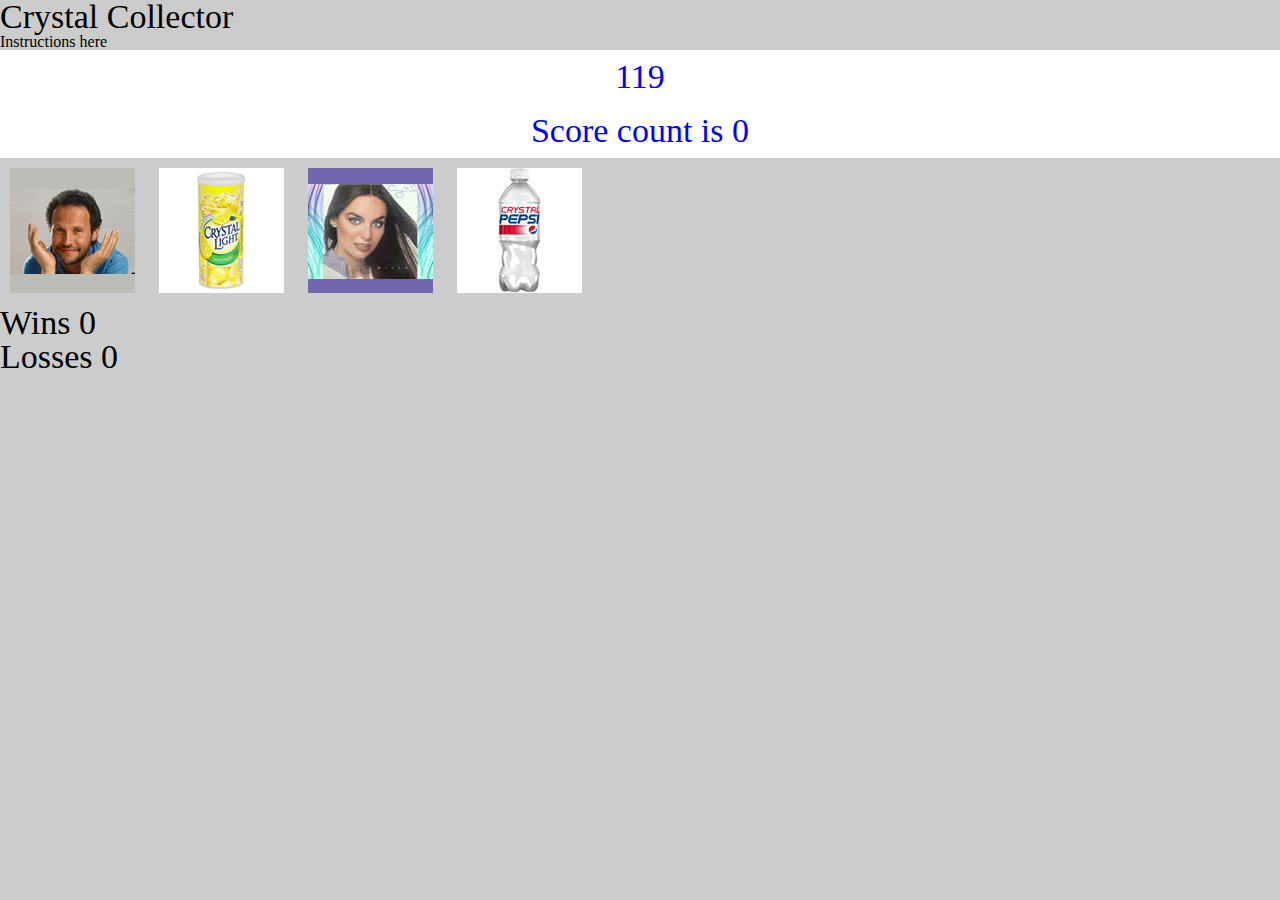
==== index3.html @ cc0ae569 "new clickToPlay function to solve looping issue" ====
<!DOCTYPE html>
<html lang="en">

<head>
    <meta charset="UTF-8">
    <title>Crystal Game</title>
     <script src="https://cdnjs.cloudflare.com/ajax/libs/jquery/3.2.1/jquery.min.js"></script>
    <!-- Added a link to Bootstrap-->
    <link rel="stylesheet" href="https://maxcdn.bootstrapcdn.com/bootstrap/3.3.6/css/bootstrap.min.css" integrity="sha384-1q8mTJOASx8j1Au+a5WDVnPi2lkFfwwEAa8hDDdjZlpLegxhjVME1fgjWPGmkzs7" crossorigin="anonymous">
    <link rel="stylesheet" type="text/css" href="assets/css/reset.css">
    <link rel="stylesheet" type="text/css" href="assets/css/style.css">
</head>

<body>
    <div class="container">
        <header class="row">
            <div class="col-lg-12">
                <h1>Crystal Collector</h1>
                <p>Instructions here</p>
                <!--  <button type="button" class="btn btn-warning" onclick="gameStart();">START!</button> -->
            </div>
        </header>
        <!-- end header row -->
        <div class="row">
            <div class="col-lg-4">
                <div class="row">
                    <div class="col-lg-12">
                        <div id="targetNumber"></div>
                    </div>
                </div>
                <div class="row">
                    <div class="col-lg-12">
                        <h1 id="scoreCount"></h1>
                    </div>
                </div>
            </div>
            <div class="col-lg-8 ">
                <img class="crystalImg" src="assets/images/billy.jpg" alt="Billy" id="billy" />
                <img class="crystalImg" src="assets/images/light.jpg" alt="Light" id="light" />
                <img class="crystalImg" src="assets/images/gayle.jpg" alt="Gayle" id="gayle" />
                <img class="crystalImg" src="assets/images/pepsi.jpg" alt="Pepsi" id="pepsi" />
            </div>
        </div>
        <!-- end main game row -->
        <div class="row">
            <div class="col-lg-6">
                <div id="totalWins"></div>
            </div>
            <div class="col-lg-6">
                <div id="totalLosses"></div>
            </div>
        </div>
        <!-- end wins/losses row -->
    </div>
    <!--  end main container -->

    
    <script type="text/javascript" src="assets/javascript/game3.js"></script>
   
    </body>

</html>
---- assets/css/style.css ----
/*Crystal Game Style*/

body {
	background-color: #ccc;
	
}

h1 {
	font-size: 34px;
}


#scoreCount {
	background-color: #fff;
	color: blue;
	padding: 10px;
	text-align: center;
}

#targetNumber {
	background-color: #fff;
	color: blue;
	padding: 10px;
	text-align: center;
}

.crystalImg {
	padding: 10px;
	margin: 0 auto;
}
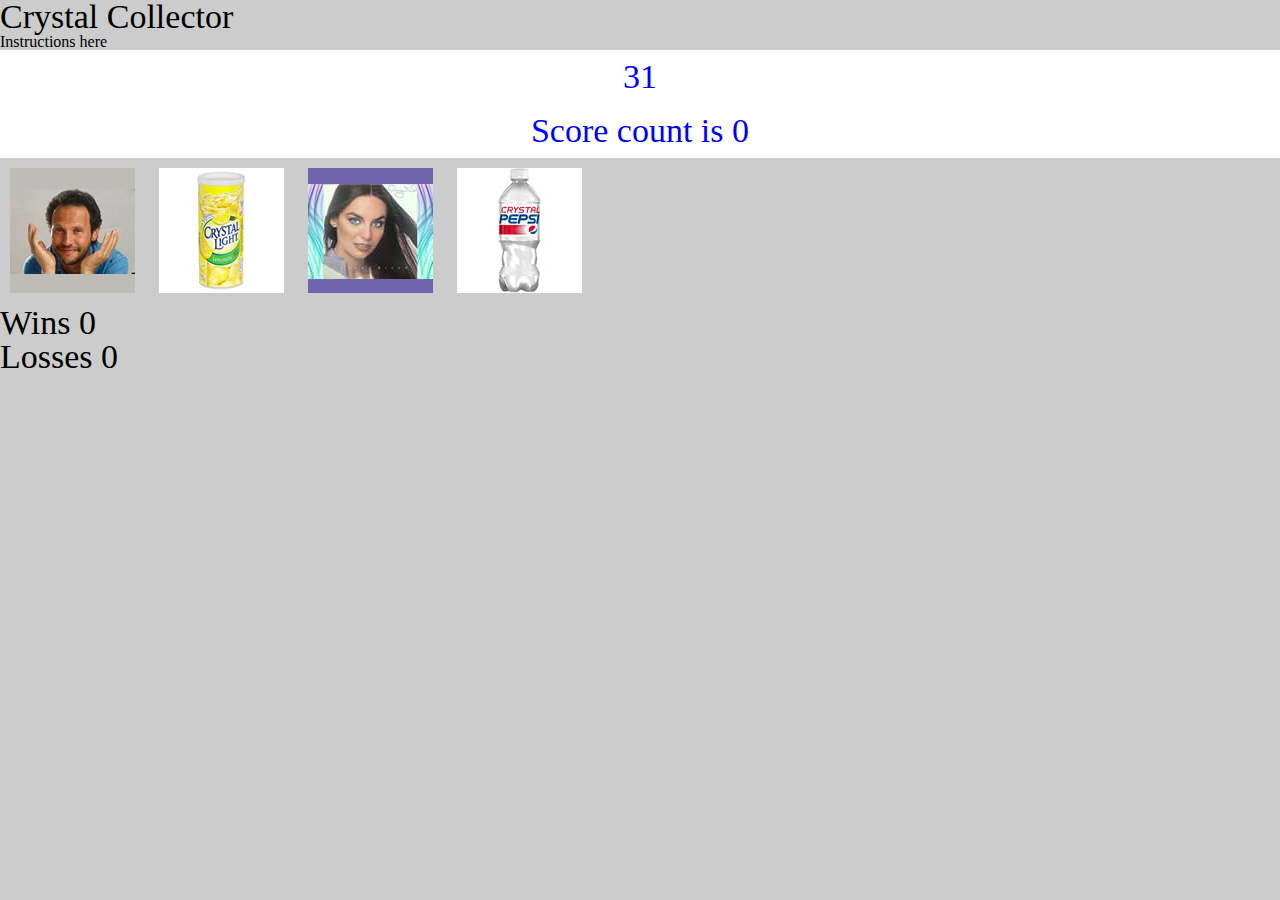
==== commit 939e8060: "1st round works. 2nd round gives multiple click results for each single click. Console.log'd AF sear" ====
--- a/index3.html
+++ b/index3.html
@@ -25,12 +25,12 @@
             <div class="col-lg-4">
                 <div class="row">
                     <div class="col-lg-12">
-                        <div id="targetNumber"></div>
+                        <div id="targetNumberHolder"></div>
                     </div>
                 </div>
                 <div class="row">
                     <div class="col-lg-12">
-                        <h1 id="scoreCount"></h1>
+                        <h1 id="scoreCountHolder"></h1>
                     </div>
                 </div>
             </div>
@@ -44,10 +44,10 @@
         <!-- end main game row -->
         <div class="row">
             <div class="col-lg-6">
-                <div id="totalWins"></div>
+                <div id="totalWinsHolder"></div>
             </div>
             <div class="col-lg-6">
-                <div id="totalLosses"></div>
+                <div id="totalLossesHolder"></div>
             </div>
         </div>
         <!-- end wins/losses row -->
--- a/assets/css/style.css
+++ b/assets/css/style.css
@@ -10,14 +10,14 @@
 }
 
 
-#scoreCount {
+#scoreCountHolder {
 	background-color: #fff;
 	color: blue;
 	padding: 10px;
 	text-align: center;
 }
 
-#targetNumber {
+#targetNumberHolder {
 	background-color: #fff;
 	color: blue;
 	padding: 10px;
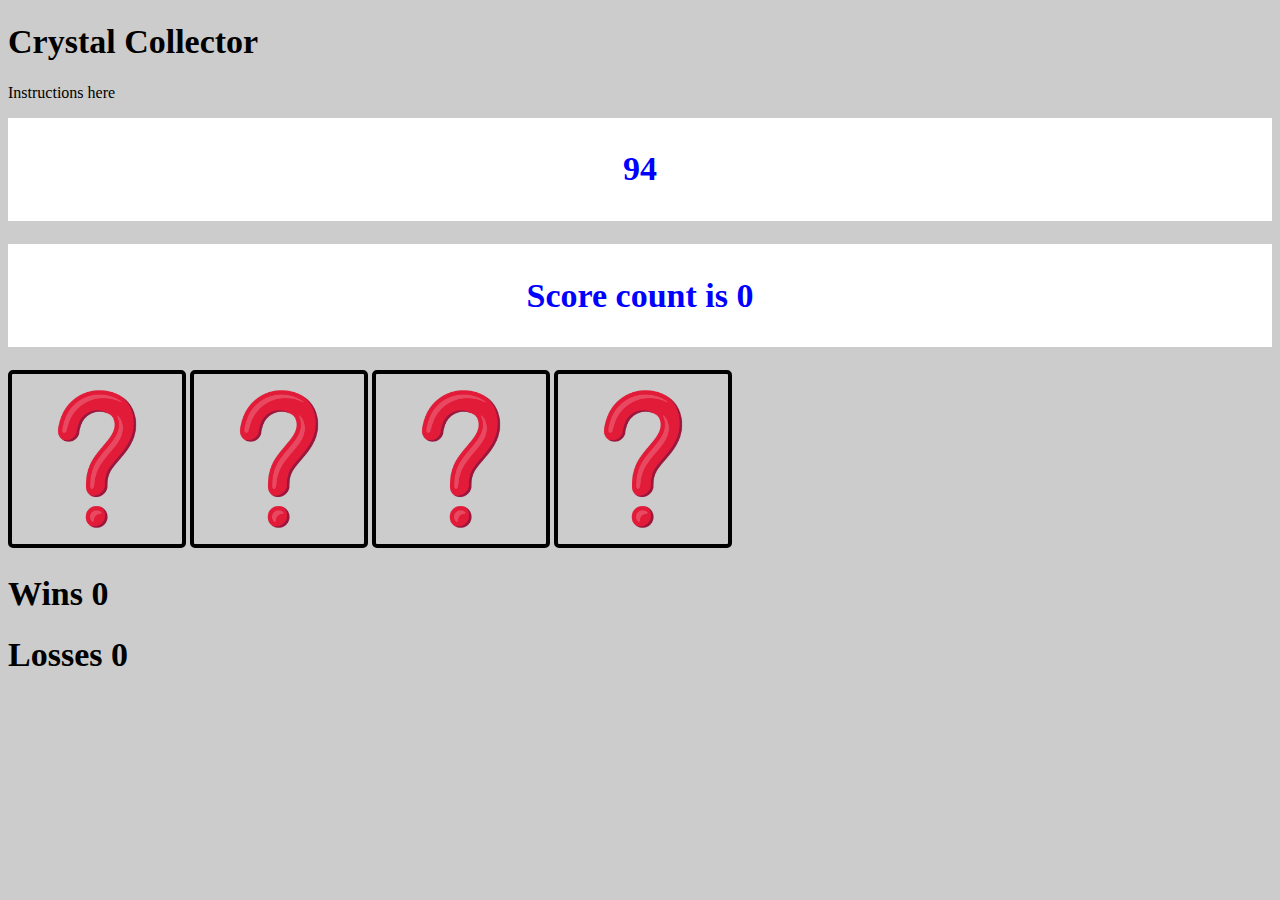
==== commit 94ec1fbe: "changed images" ====
--- a/index3.html
+++ b/index3.html
@@ -7,7 +7,6 @@
      <script src="https://cdnjs.cloudflare.com/ajax/libs/jquery/3.2.1/jquery.min.js"></script>
     <!-- Added a link to Bootstrap-->
     <link rel="stylesheet" href="https://maxcdn.bootstrapcdn.com/bootstrap/3.3.6/css/bootstrap.min.css" integrity="sha384-1q8mTJOASx8j1Au+a5WDVnPi2lkFfwwEAa8hDDdjZlpLegxhjVME1fgjWPGmkzs7" crossorigin="anonymous">
-    <link rel="stylesheet" type="text/css" href="assets/css/reset.css">
     <link rel="stylesheet" type="text/css" href="assets/css/style.css">
 </head>
 
@@ -35,10 +34,16 @@
                 </div>
             </div>
             <div class="col-lg-8 ">
-                <img class="crystalImg" src="assets/images/billy.jpg" alt="Billy" id="billy" />
+            	<img class="crystalImg" src="assets/images/qmark.png" alt="?" id="billy" />
+            	<img class="crystalImg" src="assets/images/qmark.png" alt="?" id="light" />
+            	<img class="crystalImg" src="assets/images/qmark.png" alt="?" id="gayle" />
+            	<img class="crystalImg" src="assets/images/qmark.png" alt="?" id="pepsi" />
+
+            	
+                <!-- <img class="crystalImg" src="assets/images/billy.jpg" alt="Billy" id="billy" />
                 <img class="crystalImg" src="assets/images/light.jpg" alt="Light" id="light" />
                 <img class="crystalImg" src="assets/images/gayle.jpg" alt="Gayle" id="gayle" />
-                <img class="crystalImg" src="assets/images/pepsi.jpg" alt="Pepsi" id="pepsi" />
+                <img class="crystalImg" src="assets/images/pepsi.jpg" alt="Pepsi" id="pepsi" /> -->
             </div>
         </div>
         <!-- end main game row -->
--- a/assets/css/style.css
+++ b/assets/css/style.css
@@ -25,6 +25,10 @@
 }
 
 .crystalImg {
+	width: 150px;
 	padding: 10px;
-	margin: 0 auto;
-}+	border: 4px solid black;
+	border-radius: 5px;
+	
+}
+
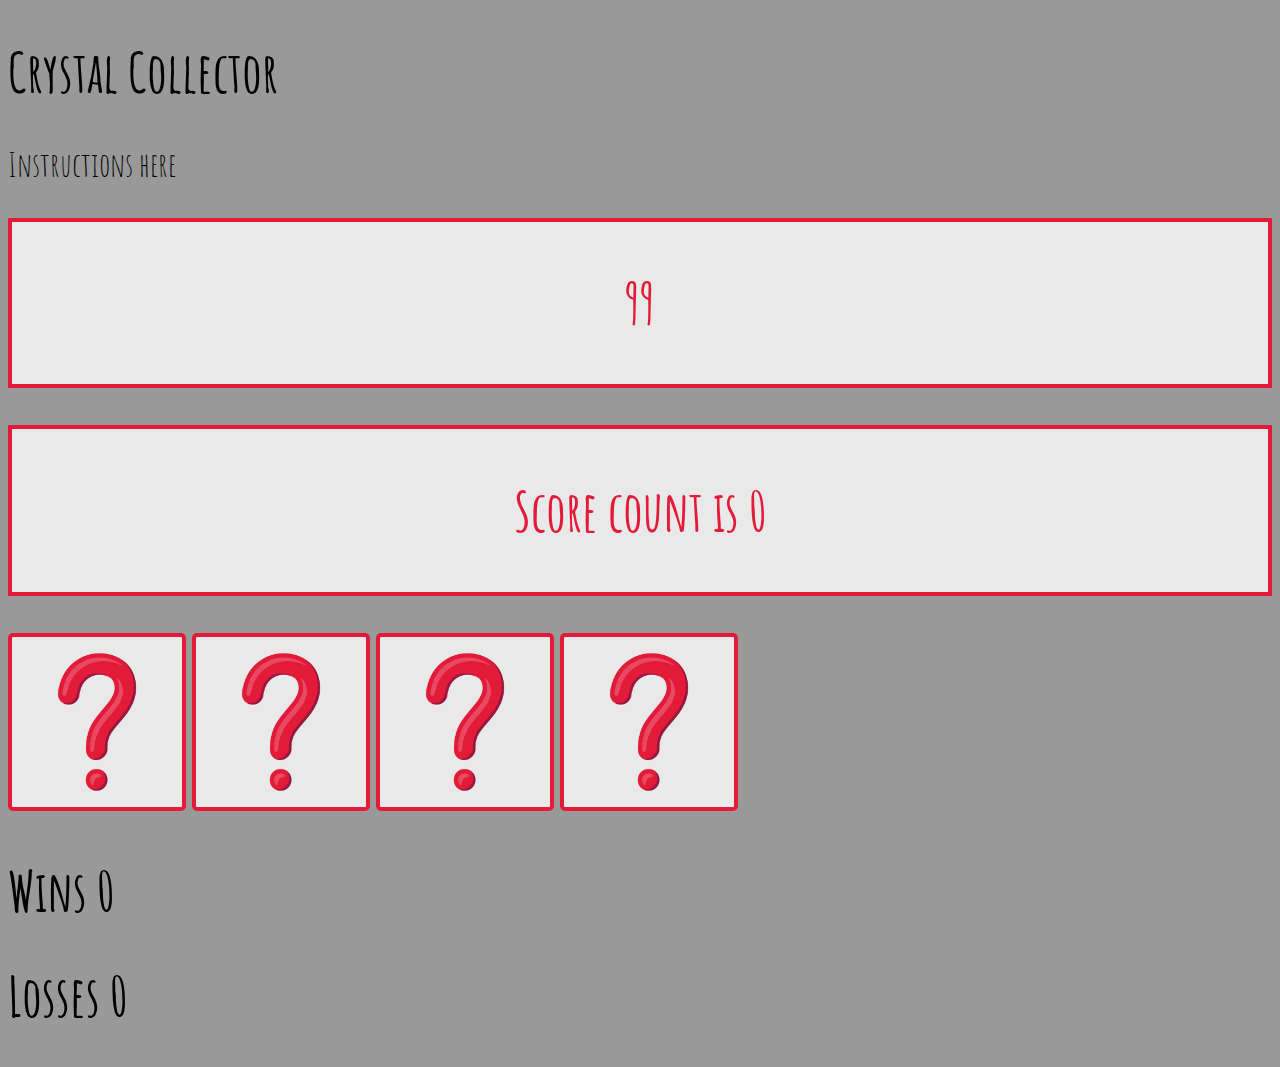
==== commit 34346ca3: "styling only" ====
--- a/index3.html
+++ b/index3.html
@@ -5,7 +5,7 @@
     <meta charset="UTF-8">
     <title>Crystal Game</title>
      <script src="https://cdnjs.cloudflare.com/ajax/libs/jquery/3.2.1/jquery.min.js"></script>
-    <!-- Added a link to Bootstrap-->
+    <link href="https://fonts.googleapis.com/css?family=Amatic+SC" rel="stylesheet">
     <link rel="stylesheet" href="https://maxcdn.bootstrapcdn.com/bootstrap/3.3.6/css/bootstrap.min.css" integrity="sha384-1q8mTJOASx8j1Au+a5WDVnPi2lkFfwwEAa8hDDdjZlpLegxhjVME1fgjWPGmkzs7" crossorigin="anonymous">
     <link rel="stylesheet" type="text/css" href="assets/css/style.css">
 </head>
--- a/assets/css/style.css
+++ b/assets/css/style.css
@@ -1,34 +1,39 @@
 /*Crystal Game Style*/
 
 body {
-	background-color: #ccc;
-	
+	background-color: #999;
+	font-family: 'Amatic SC', cursive, 'Arial', sans serif;
+	font-size: 33px;
 }
 
 h1 {
-	font-size: 34px;
+	font-size: 55px;
+	font-weight: bold;
 }
 
 
 #scoreCountHolder {
-	background-color: #fff;
-	color: blue;
+	background-color: #e9e9e9;
+	color: #e31b39;
 	padding: 10px;
 	text-align: center;
+	border: 4px solid #e31b39;
 }
 
 #targetNumberHolder {
-	background-color: #fff;
-	color: blue;
+	background-color: #e9e9e9;
+	color: #e31b39;
 	padding: 10px;
 	text-align: center;
+	border: 4px solid #e31b39;
 }
 
 .crystalImg {
 	width: 150px;
 	padding: 10px;
-	border: 4px solid black;
+	background-color: #e9e9e9;
+	border: 4px solid #e31b39;
 	border-radius: 5px;
-	
+
 }
 
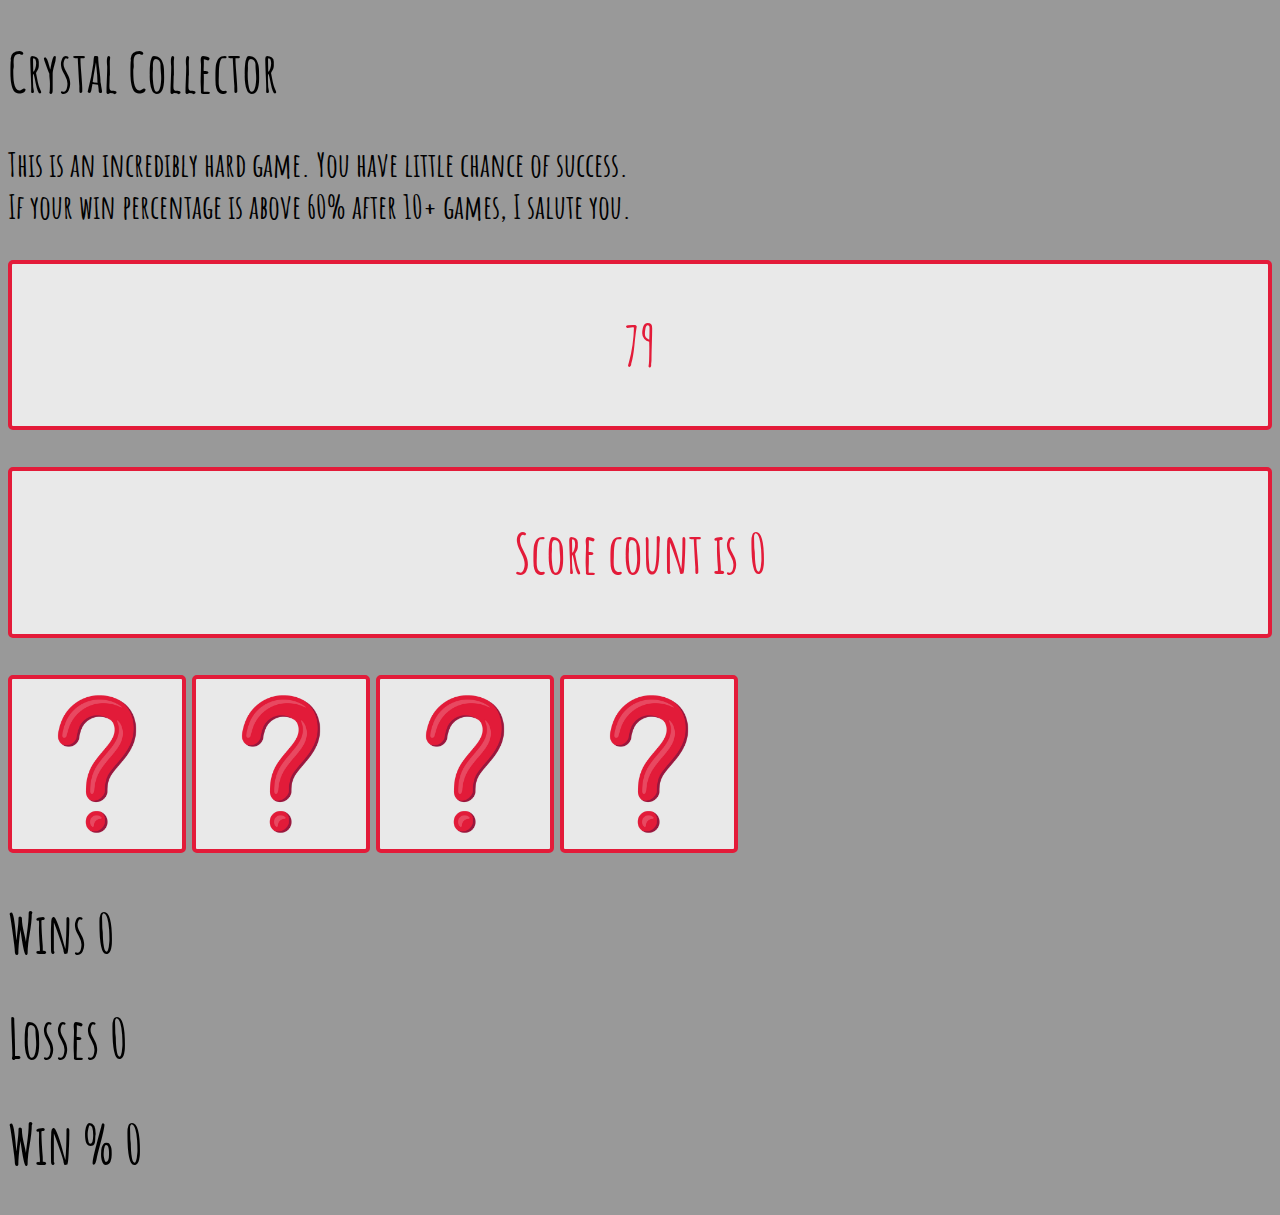
==== commit 723b94d3: "additional styling" ====
--- a/index3.html
+++ b/index3.html
@@ -15,7 +15,7 @@
         <header class="row">
             <div class="col-lg-12">
                 <h1>Crystal Collector</h1>
-                <p>Instructions here</p>
+                <p>This is an incredibly hard game. You have little chance of success.<br>If your win percentage is above 60% after 10+ games, I salute you.</p>
                 <!--  <button type="button" class="btn btn-warning" onclick="gameStart();">START!</button> -->
             </div>
         </header>
@@ -48,11 +48,14 @@
         </div>
         <!-- end main game row -->
         <div class="row">
-            <div class="col-lg-6">
+            <div class="col-lg-4">
                 <div id="totalWinsHolder"></div>
             </div>
-            <div class="col-lg-6">
+            <div class="col-lg-4">
                 <div id="totalLossesHolder"></div>
+            </div>
+            <div class="col-lg-4">
+                <div id="winPercentageHolder"></div>
             </div>
         </div>
         <!-- end wins/losses row -->
--- a/assets/css/style.css
+++ b/assets/css/style.css
@@ -4,6 +4,7 @@
 	background-color: #999;
 	font-family: 'Amatic SC', cursive, 'Arial', sans serif;
 	font-size: 33px;
+	font-weight: bold;
 }
 
 h1 {
@@ -18,6 +19,7 @@
 	padding: 10px;
 	text-align: center;
 	border: 4px solid #e31b39;
+	border-radius: 5px;
 }
 
 #targetNumberHolder {
@@ -26,6 +28,7 @@
 	padding: 10px;
 	text-align: center;
 	border: 4px solid #e31b39;
+	border-radius: 5px;
 }
 
 .crystalImg {
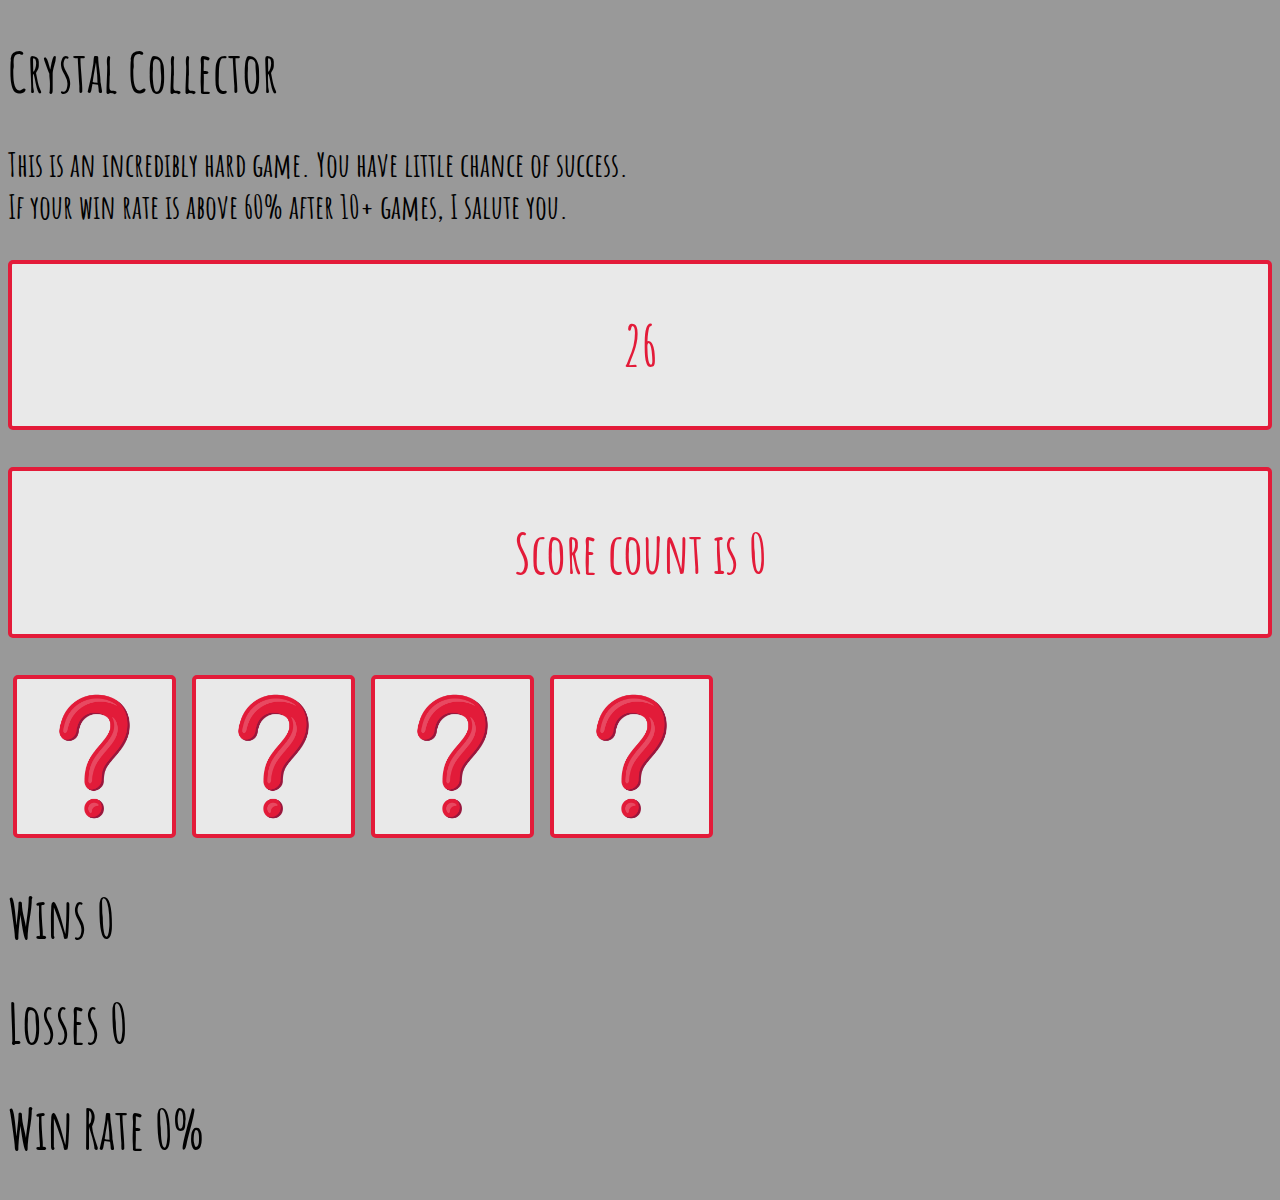
==== commit d0be0745: "added win rate" ====
--- a/index3.html
+++ b/index3.html
@@ -15,7 +15,7 @@
         <header class="row">
             <div class="col-lg-12">
                 <h1>Crystal Collector</h1>
-                <p>This is an incredibly hard game. You have little chance of success.<br>If your win percentage is above 60% after 10+ games, I salute you.</p>
+                <p>This is an incredibly hard game. You have little chance of success.<br>If your win rate is above 60% after 10+ games, I salute you.</p>
                 <!--  <button type="button" class="btn btn-warning" onclick="gameStart();">START!</button> -->
             </div>
         </header>
--- a/assets/css/style.css
+++ b/assets/css/style.css
@@ -32,8 +32,9 @@
 }
 
 .crystalImg {
-	width: 150px;
+	width: 135px;
 	padding: 10px;
+	margin: 0 5px 0 5px;
 	background-color: #e9e9e9;
 	border: 4px solid #e31b39;
 	border-radius: 5px;
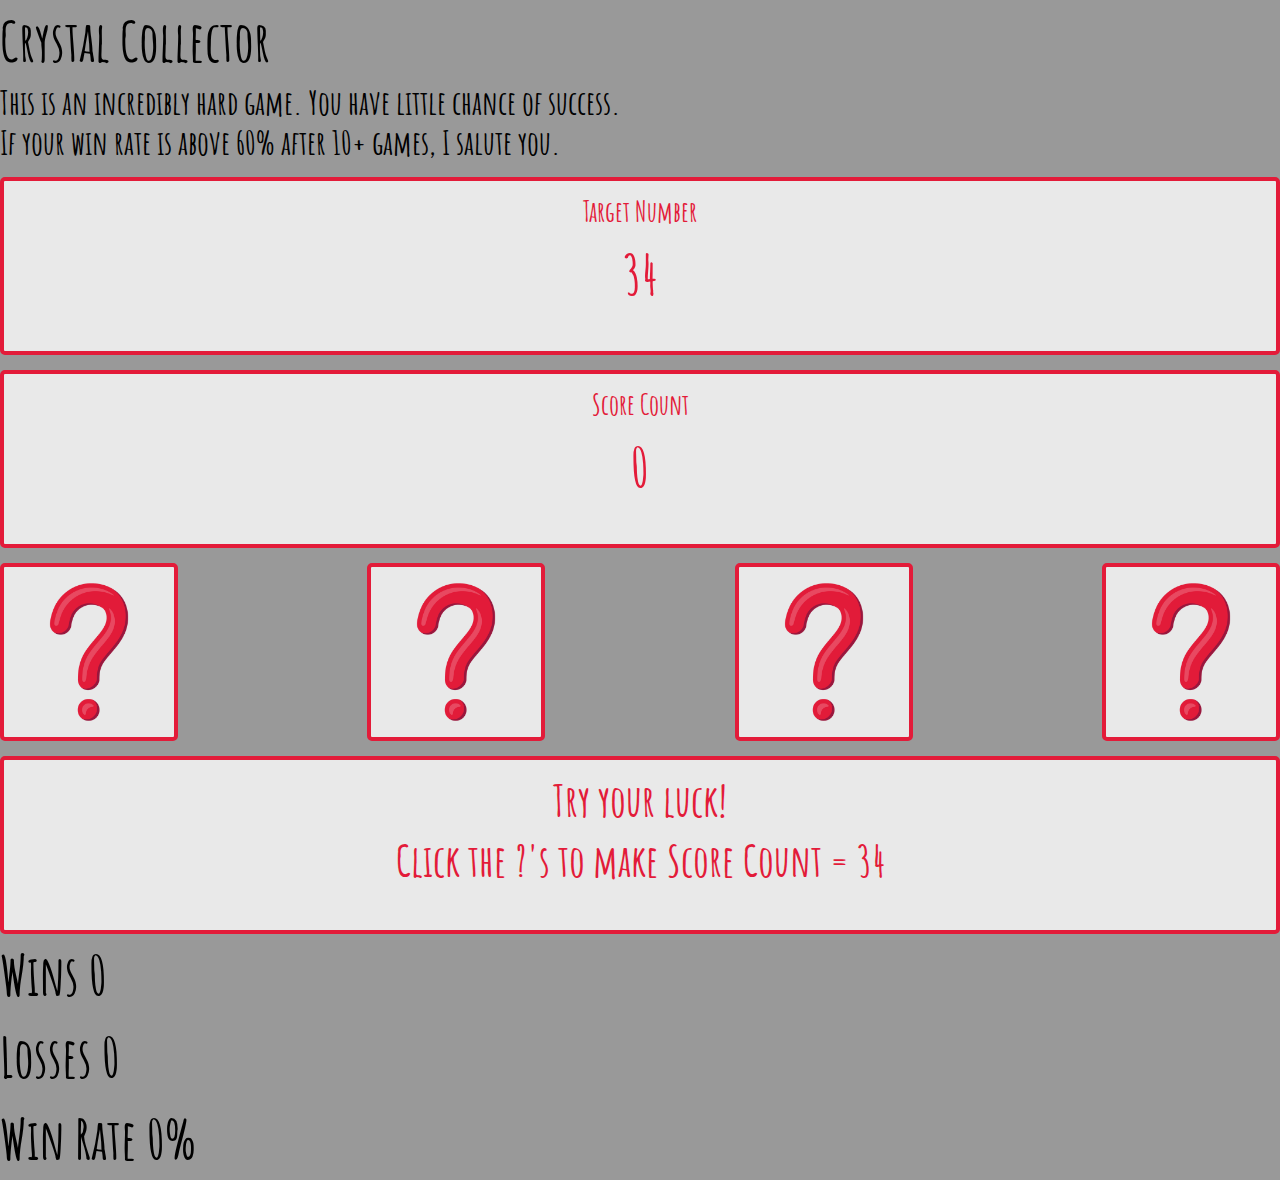
==== commit b12a2a48: "all working. Need clean up logs and comments" ====
--- a/index3.html
+++ b/index3.html
@@ -7,44 +7,65 @@
      <script src="https://cdnjs.cloudflare.com/ajax/libs/jquery/3.2.1/jquery.min.js"></script>
     <link href="https://fonts.googleapis.com/css?family=Amatic+SC" rel="stylesheet">
     <link rel="stylesheet" href="https://maxcdn.bootstrapcdn.com/bootstrap/3.3.6/css/bootstrap.min.css" integrity="sha384-1q8mTJOASx8j1Au+a5WDVnPi2lkFfwwEAa8hDDdjZlpLegxhjVME1fgjWPGmkzs7" crossorigin="anonymous">
+    <link rel="stylesheet" type="text/css" href="assets/css/reset.css">
     <link rel="stylesheet" type="text/css" href="assets/css/style.css">
 </head>
 
 <body>
     <div class="container">
-        <header class="row">
+        <header class="row header">
             <div class="col-lg-12">
                 <h1>Crystal Collector</h1>
-                <p>This is an incredibly hard game. You have little chance of success.<br>If your win rate is above 60% after 10+ games, I salute you.</p>
-                <!--  <button type="button" class="btn btn-warning" onclick="gameStart();">START!</button> -->
-            </div>
+                <p>This is an incredibly hard game. You have little chance of success.</p>
+                <p>If your win rate is above 60% after 10+ games, I salute you.</p>
         </header>
         <!-- end header row -->
         <div class="row">
             <div class="col-lg-4">
                 <div class="row">
                     <div class="col-lg-12">
-                        <div id="targetNumberHolder"></div>
+                        <div class="gameSegmentBox">
+                        	<div class="smallLabel">Target Number</div>
+                        	<div id="targetNumberHolder"></div>
+                        </div>
                     </div>
                 </div>
                 <div class="row">
                     <div class="col-lg-12">
-                        <h1 id="scoreCountHolder"></h1>
+                        <div class="gameSegmentBox">
+                        	<div class="smallLabel">Score Count</div>
+                        	<div id="scoreCountHolder"></div>
+                        </div>
                     </div>
                 </div>
             </div>
-            <div class="col-lg-8 ">
+
+            <div class="col-lg-8">
+                <div class="row">
+                    <div class="col-lg-12 fillRow">
+                        <img class="crystalImg" src="assets/images/qmark.png" alt="?" id="billy" />
+		            	<img class="crystalImg" src="assets/images/qmark.png" alt="?" id="light" />
+		            	<img class="crystalImg" src="assets/images/qmark.png" alt="?" id="gayle" />
+		            	<img class="crystalImg" src="assets/images/qmark.png" alt="?" id="pepsi" />
+                    </div>
+                </div>
+                <div class="row">
+                    <div class="col-lg-12">
+                    	<div class="gameSegmentBox">
+                        	<div id="gameMessageHolder"></div>
+                        </div>
+                    </div>
+                </div>
+            </div>
+
+           
+            <!-- <div class="col-lg-8 ">
             	<img class="crystalImg" src="assets/images/qmark.png" alt="?" id="billy" />
             	<img class="crystalImg" src="assets/images/qmark.png" alt="?" id="light" />
             	<img class="crystalImg" src="assets/images/qmark.png" alt="?" id="gayle" />
             	<img class="crystalImg" src="assets/images/qmark.png" alt="?" id="pepsi" />
-
-            	
-                <!-- <img class="crystalImg" src="assets/images/billy.jpg" alt="Billy" id="billy" />
-                <img class="crystalImg" src="assets/images/light.jpg" alt="Light" id="light" />
-                <img class="crystalImg" src="assets/images/gayle.jpg" alt="Gayle" id="gayle" />
-                <img class="crystalImg" src="assets/images/pepsi.jpg" alt="Pepsi" id="pepsi" /> -->
-            </div>
+               
+            </div> -->
         </div>
         <!-- end main game row -->
         <div class="row">
--- a/assets/css/style.css
+++ b/assets/css/style.css
@@ -5,39 +5,50 @@
 	font-family: 'Amatic SC', cursive, 'Arial', sans serif;
 	font-size: 33px;
 	font-weight: bold;
+	line-height: 40px;
 }
 
 h1 {
 	font-size: 55px;
 	font-weight: bold;
+	line-height: 82px;
 }
 
+h2 {
+	font-size: 44px;
+	font-weight: bold;
+	line-height: 60px;
+}
 
-#scoreCountHolder {
+.gameSegmentBox {
+	margin-top: 15px;
 	background-color: #e9e9e9;
 	color: #e31b39;
 	padding: 10px;
 	text-align: center;
 	border: 4px solid #e31b39;
 	border-radius: 5px;
+	height: 150px;
 }
 
-#targetNumberHolder {
+.smallLabel {
+	font-size: 28px;
+	font-weight: bold;
+	line-height: 42px;
+}
+
+.crystalImg {
+	width: 150px;
+	height: 150px;
+	padding: 10px;
 	background-color: #e9e9e9;
-	color: #e31b39;
-	padding: 10px;
-	text-align: center;
 	border: 4px solid #e31b39;
 	border-radius: 5px;
 }
 
-.crystalImg {
-	width: 135px;
-	padding: 10px;
-	margin: 0 5px 0 5px;
-	background-color: #e9e9e9;
-	border: 4px solid #e31b39;
-	border-radius: 5px;
-
+.fillRow {
+	margin-top: 15px;
+	display: flex;
+    justify-content:space-between;
 }
 
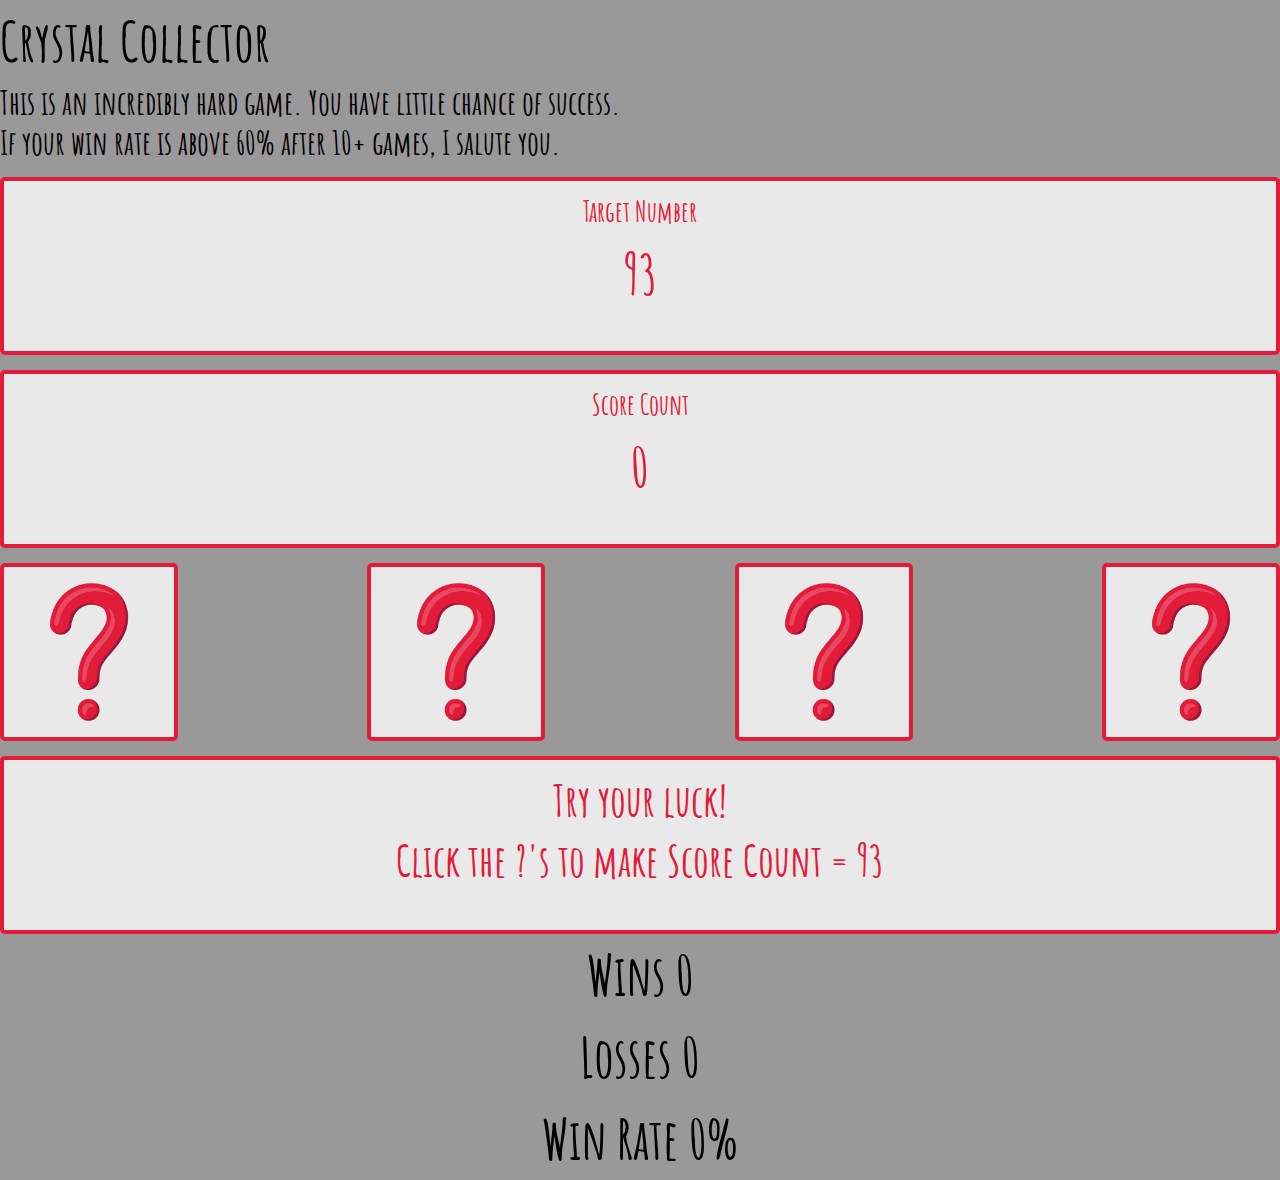
==== commit 1e342189: "to main index" ====
--- a/index3.html
+++ b/index3.html
@@ -59,33 +59,27 @@
             </div>
 
            
-            <!-- <div class="col-lg-8 ">
-            	<img class="crystalImg" src="assets/images/qmark.png" alt="?" id="billy" />
-            	<img class="crystalImg" src="assets/images/qmark.png" alt="?" id="light" />
-            	<img class="crystalImg" src="assets/images/qmark.png" alt="?" id="gayle" />
-            	<img class="crystalImg" src="assets/images/qmark.png" alt="?" id="pepsi" />
-               
-            </div> -->
         </div>
         <!-- end main game row -->
+
+        <!-- results row -->
         <div class="row">
             <div class="col-lg-4">
-                <div id="totalWinsHolder"></div>
+                <div class="gameResultsRow" id="totalWinsHolder"></div>
             </div>
             <div class="col-lg-4">
-                <div id="totalLossesHolder"></div>
+                <div class="gameResultsRow" id="totalLossesHolder"></div>
             </div>
             <div class="col-lg-4">
-                <div id="winPercentageHolder"></div>
+                <div class="gameResultsRow" id="winPercentageHolder"></div>
             </div>
-        </div>
-        <!-- end wins/losses row -->
-    </div>
-    <!--  end main container -->
+        </div><!-- end wins/losses row -->
+        
+    </div><!--  end main container -->
+    
 
     
     <script type="text/javascript" src="assets/javascript/game3.js"></script>
    
-    </body>
-
+</body>
 </html>--- a/assets/css/style.css
+++ b/assets/css/style.css
@@ -52,3 +52,7 @@
     justify-content:space-between;
 }
 
+.gameResultsRow {
+	text-align: center;
+}
+
